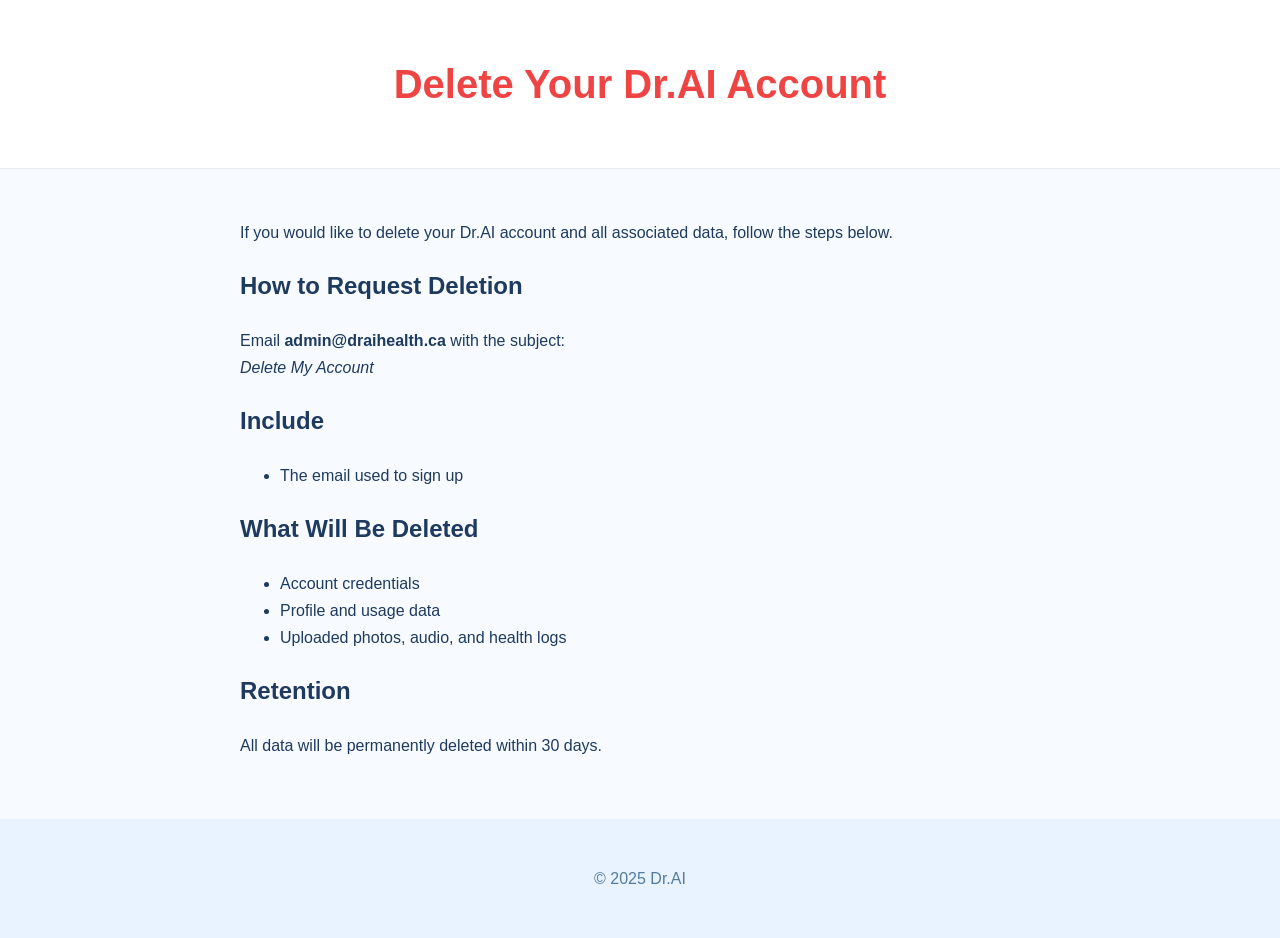
==== delete-account.html @ 87f722ff "Add privacy policy, terms, and account deletion pages" ====
<!DOCTYPE html>
<html lang="en">
<head>
  <meta charset="UTF-8">
  <meta name="viewport" content="width=device-width, initial-scale=1.0">
  <title>Delete Account – Dr.AI</title>
  <style>
    body {
      font-family: 'Inter', sans-serif;
      background-color: #f7fbff;
      color: #1e3a5f;
      margin: 0;
      line-height: 1.7;
    }
    header {
      background: #ffffff;
      text-align: center;
      padding: 50px 20px;
      border-bottom: 1px solid #e5e9f2;
    }
    header h1 {
      color: #ef4444;
      font-size: 2.5rem;
      margin: 0;
    }
    section {
      max-width: 800px;
      margin: 50px auto;
      padding: 0 20px;
    }
    footer {
      background: #e8f3ff;
      text-align: center;
      padding: 30px 20px;
      color: #547a9e;
      margin-top: 60px;
    }
  </style>
</head>
<body>

<header>
  <h1>Delete Your Dr.AI Account</h1>
</header>

<section>
  <p>If you would like to delete your Dr.AI account and all associated data, follow the steps below.</p>

  <h2>How to Request Deletion</h2>
  <p>Email <strong>admin@draihealth.ca</strong> with the subject:<br><em>Delete My Account</em></p>

  <h2>Include</h2>
  <ul>
    <li>The email used to sign up</li>
  </ul>

  <h2>What Will Be Deleted</h2>
  <ul>
    <li>Account credentials</li>
    <li>Profile and usage data</li>
    <li>Uploaded photos, audio, and health logs</li>
  </ul>

  <h2>Retention</h2>
  <p>All data will be permanently deleted within 30 days.</p>
</section>

<footer>
  <p>© 2025 Dr.AI</p>
</footer>

</body>
</html>
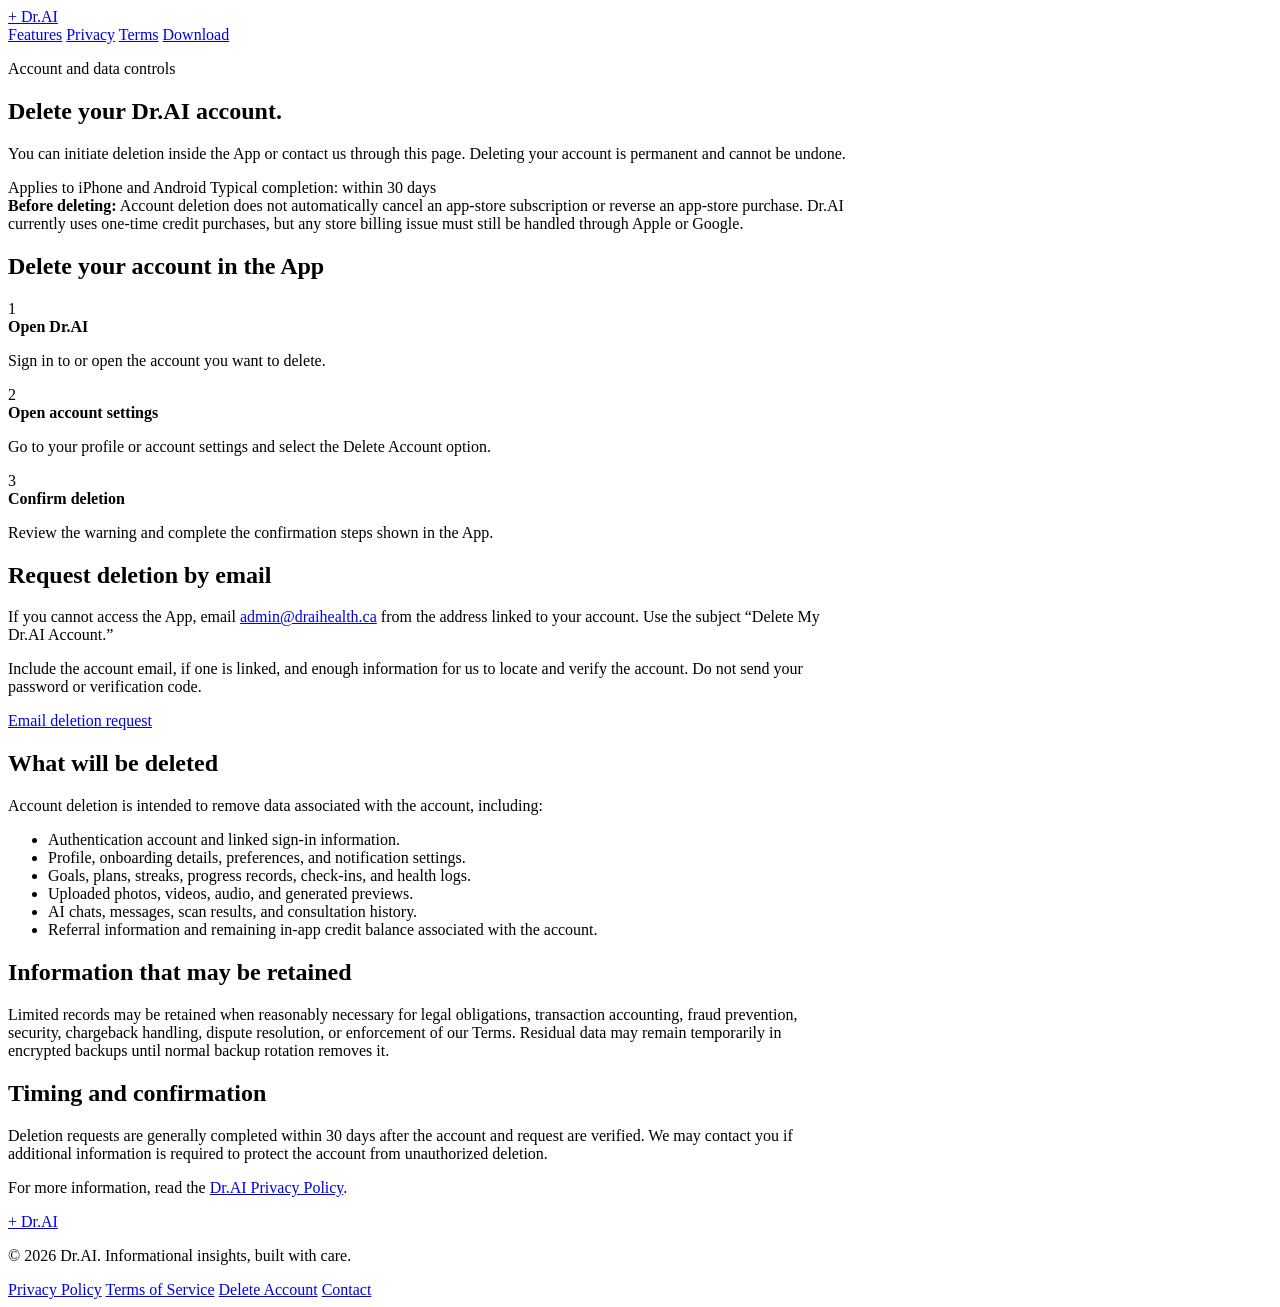
==== commit b0fe4b16: "Revise delete account page layout and content Updated the delete account page to enhance user experi" ====
--- a/delete-account.html
+++ b/delete-account.html
@@ -3,71 +3,136 @@
 <head>
   <meta charset="UTF-8">
   <meta name="viewport" content="width=device-width, initial-scale=1.0">
-  <title>Delete Account – Dr.AI</title>
-  <style>
-    body {
-      font-family: 'Inter', sans-serif;
-      background-color: #f7fbff;
-      color: #1e3a5f;
-      margin: 0;
-      line-height: 1.7;
-    }
-    header {
-      background: #ffffff;
-      text-align: center;
-      padding: 50px 20px;
-      border-bottom: 1px solid #e5e9f2;
-    }
-    header h1 {
-      color: #ef4444;
-      font-size: 2.5rem;
-      margin: 0;
-    }
-    section {
-      max-width: 800px;
-      margin: 50px auto;
-      padding: 0 20px;
-    }
-    footer {
-      background: #e8f3ff;
-      text-align: center;
-      padding: 30px 20px;
-      color: #547a9e;
-      margin-top: 60px;
-    }
-  </style>
+  <meta name="theme-color" content="#1aa7ff">
+  <link rel="stylesheet" href="styles.css">
+  <link rel="icon" href="data:image/svg+xml,%3Csvg xmlns='http://www.w3.org/2000/svg' viewBox='0 0 64 64'%3E%3Crect width='64' height='64' rx='18' fill='%231aa7ff'/%3E%3Cpath fill='white' d='M28 15h8v13h13v8H36v13h-8V36H15v-8h13z'/%3E%3C/svg%3E">
+  <title>Delete Your Account — Dr.AI</title>
+  <meta name="description" content="Request deletion of your Dr.AI account and associated data.">
 </head>
 <body>
-
-<header>
-  <h1>Delete Your Dr.AI Account</h1>
+  <header class="site-header">
+  <div class="container nav">
+    <a class="brand" href="index.html" aria-label="Dr.AI home">
+      <span class="brand-mark" aria-hidden="true">+</span>
+      <span>Dr.AI</span>
+    </a>
+    <nav class="nav-links" aria-label="Primary navigation">
+      <a href="index.html#features">Features</a>
+      <a href="privacy.html">Privacy</a>
+      <a href="terms.html">Terms</a>
+      <a class="nav-download" href="index.html#download">Download</a>
+    </nav>
+  </div>
 </header>
 
-<section>
-  <p>If you would like to delete your Dr.AI account and all associated data, follow the steps below.</p>
+  <main>
+    <section class="legal-hero">
+      <div class="container">
+        <p class="kicker">Account and data controls</p>
+        <h1>Delete your Dr.AI account.</h1>
+        <p class="legal-subtitle">
+          You can initiate deletion inside the App or contact us through this page. Deleting your account is permanent and cannot be undone.
+        </p>
+        <div class="meta-row">
+          <span class="meta-pill">Applies to iPhone and Android</span>
+          <span class="meta-pill">Typical completion: within 30 days</span>
+        </div>
+      </div>
+    </section>
 
-  <h2>How to Request Deletion</h2>
-  <p>Email <strong>admin@draihealth.ca</strong> with the subject:<br><em>Delete My Account</em></p>
+    <div class="legal-layout" style="grid-template-columns:minmax(0, 1fr); max-width:840px;">
+      <article class="legal-card">
+        <div class="notice warning">
+          <strong>Before deleting:</strong> Account deletion does not automatically cancel an app-store subscription or reverse an app-store purchase. Dr.AI currently uses one-time credit purchases, but any store billing issue must still be handled through Apple or Google.
+        </div>
 
-  <h2>Include</h2>
-  <ul>
-    <li>The email used to sign up</li>
-  </ul>
+        <section>
+          <h2>Delete your account in the App</h2>
+          <div class="deletion-steps">
+            <div class="deletion-step">
+              <div class="deletion-number">1</div>
+              <div>
+                <strong>Open Dr.AI</strong>
+                <p>Sign in to or open the account you want to delete.</p>
+              </div>
+            </div>
+            <div class="deletion-step">
+              <div class="deletion-number">2</div>
+              <div>
+                <strong>Open account settings</strong>
+                <p>Go to your profile or account settings and select the Delete Account option.</p>
+              </div>
+            </div>
+            <div class="deletion-step">
+              <div class="deletion-number">3</div>
+              <div>
+                <strong>Confirm deletion</strong>
+                <p>Review the warning and complete the confirmation steps shown in the App.</p>
+              </div>
+            </div>
+          </div>
+        </section>
 
-  <h2>What Will Be Deleted</h2>
-  <ul>
-    <li>Account credentials</li>
-    <li>Profile and usage data</li>
-    <li>Uploaded photos, audio, and health logs</li>
-  </ul>
+        <section>
+          <h2>Request deletion by email</h2>
+          <p>
+            If you cannot access the App, email <a href="mailto:admin@draihealth.ca">admin@draihealth.ca</a> from the address linked to your account. Use the subject “Delete My Dr.AI Account.”
+          </p>
+          <p>
+            Include the account email, if one is linked, and enough information for us to locate and verify the account. Do not send your password or verification code.
+          </p>
+          <div class="action-row">
+            <a class="button" href="mailto:admin@draihealth.ca?subject=Delete%20My%20Dr.AI%20Account&body=Please%20delete%20my%20Dr.AI%20account%20and%20associated%20data.%0A%0AAccount%20email%3A%20%0AAdditional%20details%3A%20">Email deletion request</a>
+          </div>
+        </section>
 
-  <h2>Retention</h2>
-  <p>All data will be permanently deleted within 30 days.</p>
-</section>
+        <section>
+          <h2>What will be deleted</h2>
+          <p>Account deletion is intended to remove data associated with the account, including:</p>
+          <ul>
+            <li>Authentication account and linked sign-in information.</li>
+            <li>Profile, onboarding details, preferences, and notification settings.</li>
+            <li>Goals, plans, streaks, progress records, check-ins, and health logs.</li>
+            <li>Uploaded photos, videos, audio, and generated previews.</li>
+            <li>AI chats, messages, scan results, and consultation history.</li>
+            <li>Referral information and remaining in-app credit balance associated with the account.</li>
+          </ul>
+        </section>
 
-<footer>
-  <p>© 2025 Dr.AI</p>
+        <section>
+          <h2>Information that may be retained</h2>
+          <p>
+            Limited records may be retained when reasonably necessary for legal obligations, transaction accounting, fraud prevention, security, chargeback handling, dispute resolution, or enforcement of our Terms. Residual data may remain temporarily in encrypted backups until normal backup rotation removes it.
+          </p>
+        </section>
+
+        <section>
+          <h2>Timing and confirmation</h2>
+          <p>
+            Deletion requests are generally completed within 30 days after the account and request are verified. We may contact you if additional information is required to protect the account from unauthorized deletion.
+          </p>
+          <p>For more information, read the <a href="privacy.html">Dr.AI Privacy Policy</a>.</p>
+        </section>
+      </article>
+    </div>
+  </main>
+
+  <footer class="site-footer">
+  <div class="container footer-grid">
+    <div>
+      <a class="brand" href="index.html" aria-label="Dr.AI home">
+        <span class="brand-mark" aria-hidden="true">+</span>
+        <span>Dr.AI</span>
+      </a>
+      <p class="footer-copy">© 2026 Dr.AI. Informational insights, built with care.</p>
+    </div>
+    <nav class="footer-links" aria-label="Footer navigation">
+      <a href="privacy.html">Privacy Policy</a>
+      <a href="terms.html">Terms of Service</a>
+      <a href="delete-account.html">Delete Account</a>
+      <a href="mailto:admin@draihealth.ca">Contact</a>
+    </nav>
+  </div>
 </footer>
-
 </body>
 </html>
